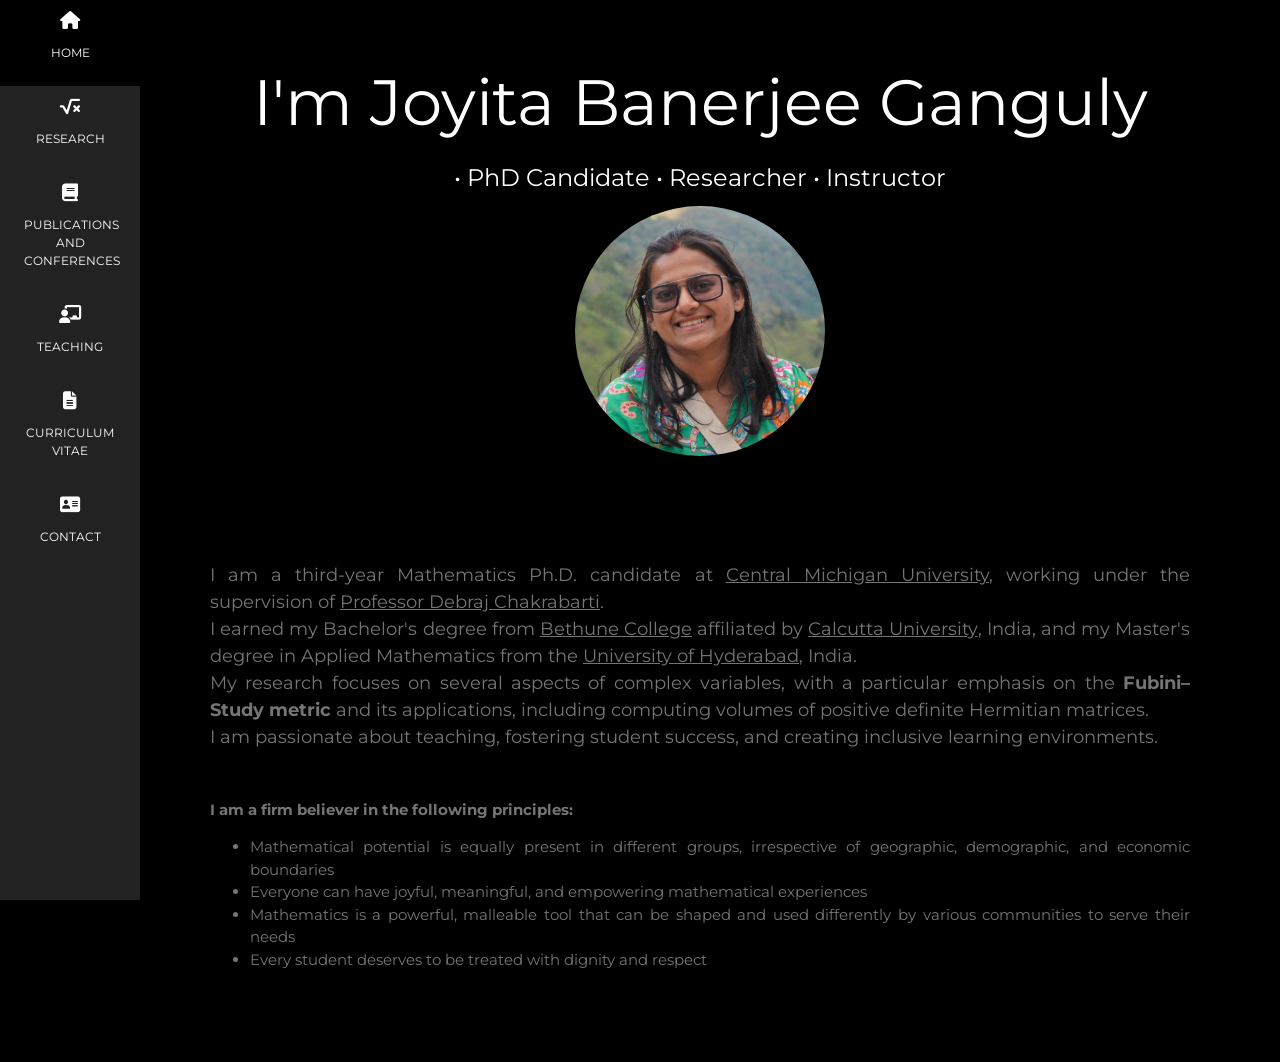
==== index.html @ 59faf3d2 "Add files via upload" ====
<!DOCTYPE html>
<html>
<head>
<title>Joyita Banerjee Ganguly</title>
<meta charset="UTF-8">
<meta name="viewport" content="width=device-width, initial-scale=1">
<link rel="stylesheet" href="https://www.w3schools.com/w3css/4/w3.css">
<link rel="stylesheet" href="https://fonts.googleapis.com/css?family=Montserrat">
<link rel="stylesheet" href="https://cdnjs.cloudflare.com/ajax/libs/font-awesome/4.7.0/css/font-awesome.min.css">
<link rel="stylesheet" href="https://cdnjs.cloudflare.com/ajax/libs/font-awesome/6.5.1/css/all.min.css">
<style>
body, h1,h2,h3,h4,h5,h6 {font-family: "Montserrat", sans-serif}
.w3-row-padding img {margin-bottom: 12px}
/* Set the width of the sidebar to 140px */
.w3-sidebar {width: 140px;background: #222;}
/* Add a left margin to the "page content" that matches the width of the sidebar (120px) */
#main {margin-left: 120px}
/* Remove margins from "page content" on small screens */
@media only screen and (max-width: 600px) {#main {margin-left: 0}}
</style>
</head>
<body class="w3-black">

<!-- Icon Bar (Sidebar - hidden on small screens) -->
<nav class="w3-sidebar w3-bar-block w3-small w3-hide-small w3-center">
  <!-- Avatar image in top left corner -->
  <!--<img src="./Pictures/Picture1.jpeg" style="width:100%" alt="DG">-->
  <a href="index.html" class="w3-bar-item w3-button w3-padding-large w3-black w3-hover-black w3-center">
    <i class="fa fa-home w3-large"></i>
    <p>HOME</p>
  </a>
  <a href="research.html" class="w3-bar-item w3-button w3-padding-large w3-hover-black w3-center">
    <i class="fa-solid fa-square-root-variable w3-large"></i>
    <p>RESEARCH</p>
  </a>
  <a href="publications.html" class="w3-bar-item w3-button w3-padding-large w3-hover-black w3-center">
    <i class="fa-solid fa-book w3-large"></i>
    <p>PUBLICATIONS AND CONFERENCES</p>
  </a>
  <a href="teaching.html" class="w3-bar-item w3-button w3-padding-large w3-hover-black">
    <i class="fas fa-chalkboard-teacher w3-large"></i>
    <p>TEACHING</p>
  </a>
  <a href="CV\dummy_cv.docx" class="w3-bar-item w3-button w3-padding-large w3-hover-black">
    <i class="fa-solid fa-file-alt w3-large"></i>
    <p>CURRICULUM<br>VITAE</p>
  </a>
  <a href="contact.html"
   class="w3-bar-item w3-button w3-padding-large w3-hover-black">
    <i class="fa fa-address-card w3-large"></i>
    <p>CONTACT</p>
  </a>
</nav>

<!-- Navbar on small screens (Hidden on medium and large screens) -->
<div class="w3-top w3-hide-large w3-hide-medium">
  <div class="w3-bar w3-black w3-center">

    <a href="index.html" class="w3-bar-item w3-button w3-block">HOME</a>
    <a href="research.html" class="w3-bar-item w3-button w3-block">RESEARCH</a>
    <a href="publications.html" class="w3-bar-item w3-button w3-block">
      PUBLICATIONS AND CONFERENCES
    </a>
    <a href="teaching.html" class="w3-bar-item w3-button w3-block">TEACHING</a>
    <a href="CV/dummy_cv.docx" class="w3-bar-item w3-button w3-block">
      CURRICULUM VITAE
    </a>
    <a href="contact.html" class="w3-bar-item w3-button w3-block">
      CONTACT
    </a>

  </div>
</div>

<!-- Page Content -->
<div class="w3-padding-large" id="main">
  <!-- Header/Home -->
  <header class="w3-container w3-padding-32 w3-center w3-black" id="home">
    <h1 class="w3-jumbo"><span class="w3-hide-small">I'm</span> Joyita Banerjee Ganguly</h1>
    <h3>• PhD Candidate • Researcher • Instructor</h3>
    <img src="Pictures\JoyitaBanerjeeGanguly.JPG"
                 alt="Joyita Banerjee Ganguly"
                 style="width:250px; height:250px; border-radius:50%; object-fit:cover;">
  </header>
  <!-- About Section -->
  <div class="w3-content w3-justify w3-text-grey w3-padding-64" id="about">
    <!-- <h2 class="w3-text-light-grey">Joyita Banerjee Ganguly</h2>
    <hr style="width:200px" class="w3-opacity"> -->
    <h5>I am a third-year Mathematics Ph.D. candidate at <a href="https://www.cmich.edu/academics/colleges/college-science-engineering/departments-schools/mathematics">Central Michigan University</a>, working under the supervision of <a href="https://people.se.cmich.edu/chakr2d/">Professor Debraj Chakrabarti</a>.<br>
    I earned my Bachelor's degree from <a href="https://www.bethunecollege.ac.in/">Bethune College</a> affiliated by <a href="https://www.caluniv.ac.in/">Calcutta University</a>, India, and my Master's degree in Applied Mathematics from the <a href="https://mathandstat.uohyd.ac.in/">University of Hyderabad</a>, India.<br>
    My research focuses on several aspects of complex variables, with a particular emphasis on the <strong>Fubini–Study metric</strong> and its applications, including 
    computing volumes of positive definite Hermitian matrices.<br>
    I am passionate about teaching, fostering student success, and creating inclusive learning environments.</H5>
      <br>
    <p><strong>I am a firm believer in the following principles:</strong>
      <ul>
        <li>Mathematical potential is equally present in different groups, irrespective of geographic, demographic, and economic boundaries</li>
        <li>Everyone can have joyful, meaningful, and empowering mathematical experiences</li>
        <li>Mathematics is a powerful, malleable tool that can be shaped and used differently by various communities to serve their needs</li>
        <li>Every student deserves to be treated with dignity and respect</li>
      </ul>
    </p>
  </div>
</div>

</body>
</html>
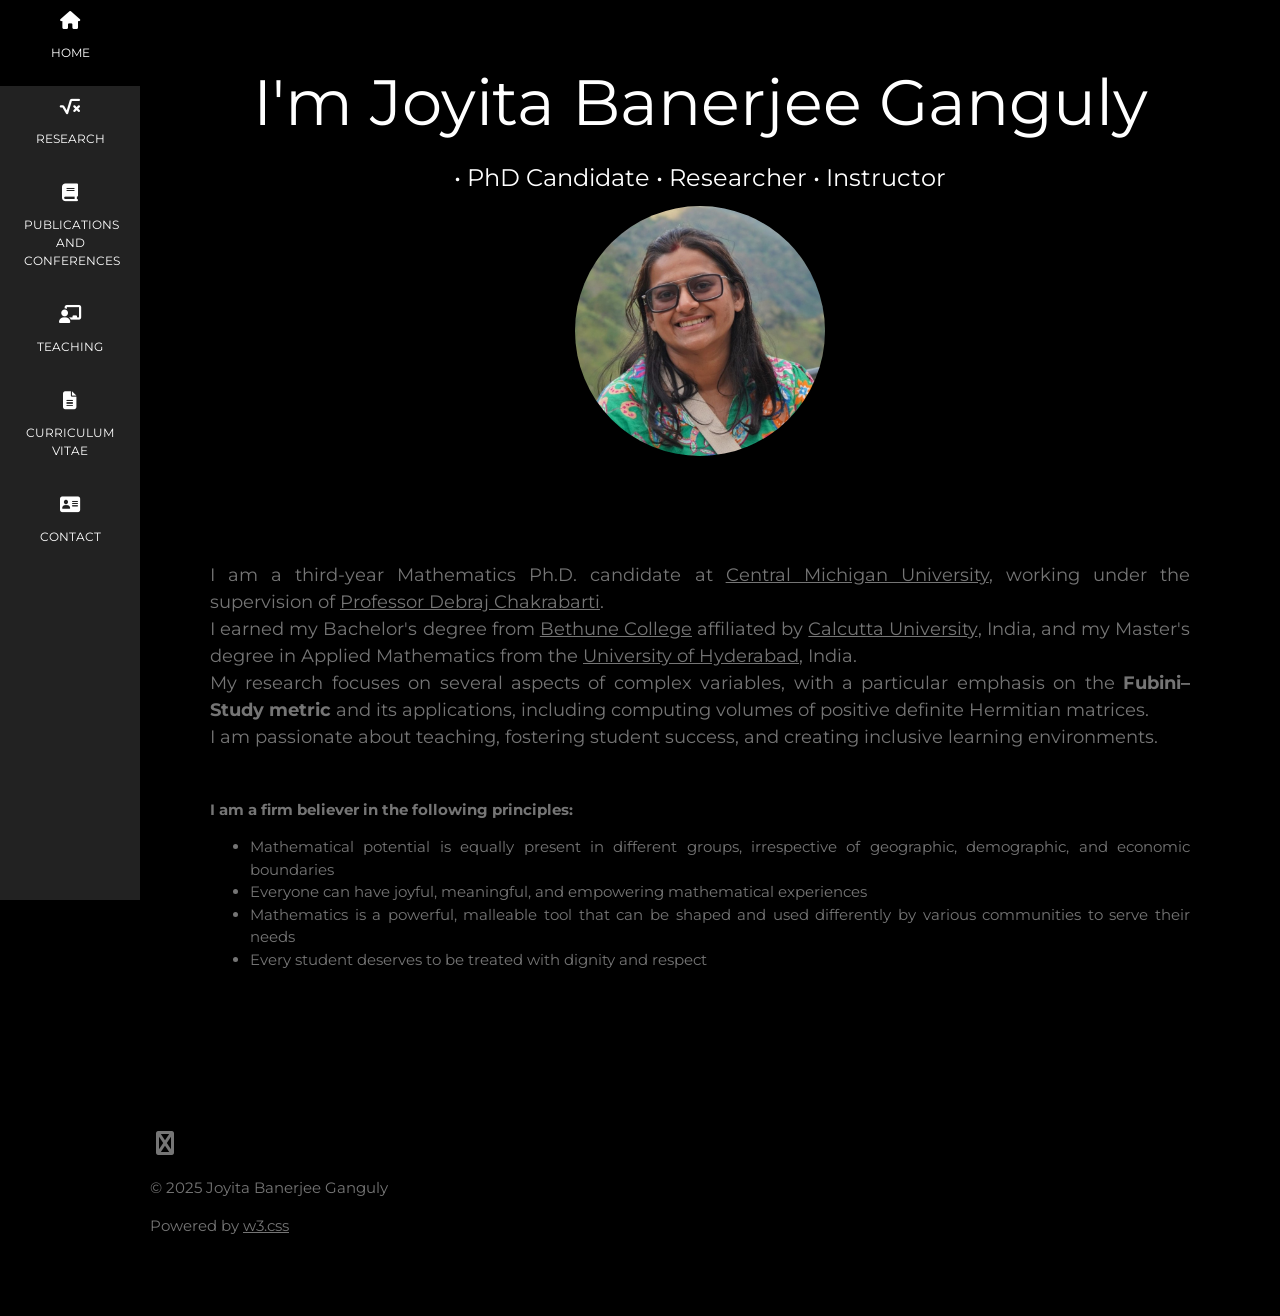
==== commit fad218d5: "Update index.html" ====
--- a/index.html
+++ b/index.html
@@ -102,7 +102,14 @@
     </p>
   </div>
 </div>
-
+    <!-- Footer -->
+  <footer class="w3-content w3-padding-64 w3-text-grey w3-xlarge">
+    <a href="https://www.facebook.com/DEBABRATATABLA1" target="_blank"><i class="fa fa-facebook-official w3-hover-opacity"></i></a>
+    <i class="fa fa-linkedin w3-hover-opacity"></i>
+    <p class="w3-medium">© 2025 Joyita Banerjee Ganguly</i></p>
+    <p class="w3-medium">Powered by <a href="https://www.w3schools.com/w3css/default.asp" target="_blank" class="w3-hover-text-green">w3.css</a></p>
+  <!-- End footer -->
+  </footer>
 </body>
 </html>
 
@@ -111,3 +118,4 @@
 
 
 
+
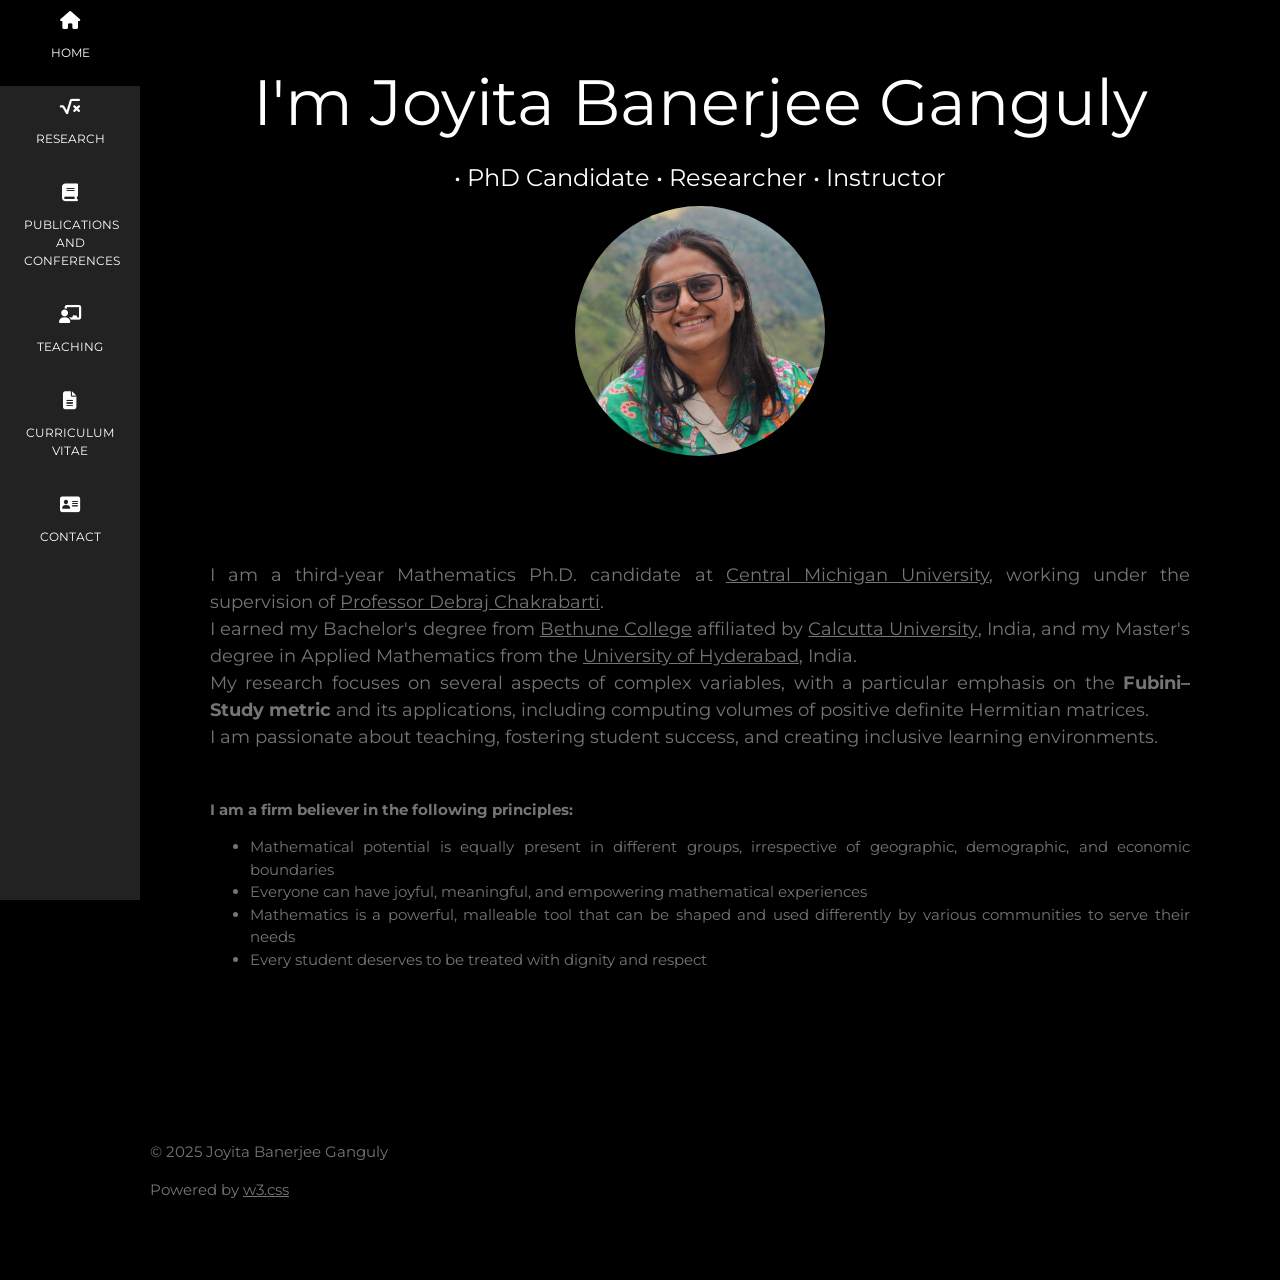
==== commit 0afb5faa: "Update index.html" ====
--- a/index.html
+++ b/index.html
@@ -104,8 +104,6 @@
 </div>
     <!-- Footer -->
   <footer class="w3-content w3-padding-64 w3-text-grey w3-xlarge">
-    <a href="https://www.facebook.com/DEBABRATATABLA1" target="_blank"><i class="fa fa-facebook-official w3-hover-opacity"></i></a>
-    <i class="fa fa-linkedin w3-hover-opacity"></i>
     <p class="w3-medium">© 2025 Joyita Banerjee Ganguly</i></p>
     <p class="w3-medium">Powered by <a href="https://www.w3schools.com/w3css/default.asp" target="_blank" class="w3-hover-text-green">w3.css</a></p>
   <!-- End footer -->
@@ -119,3 +117,4 @@
 
 
 
+
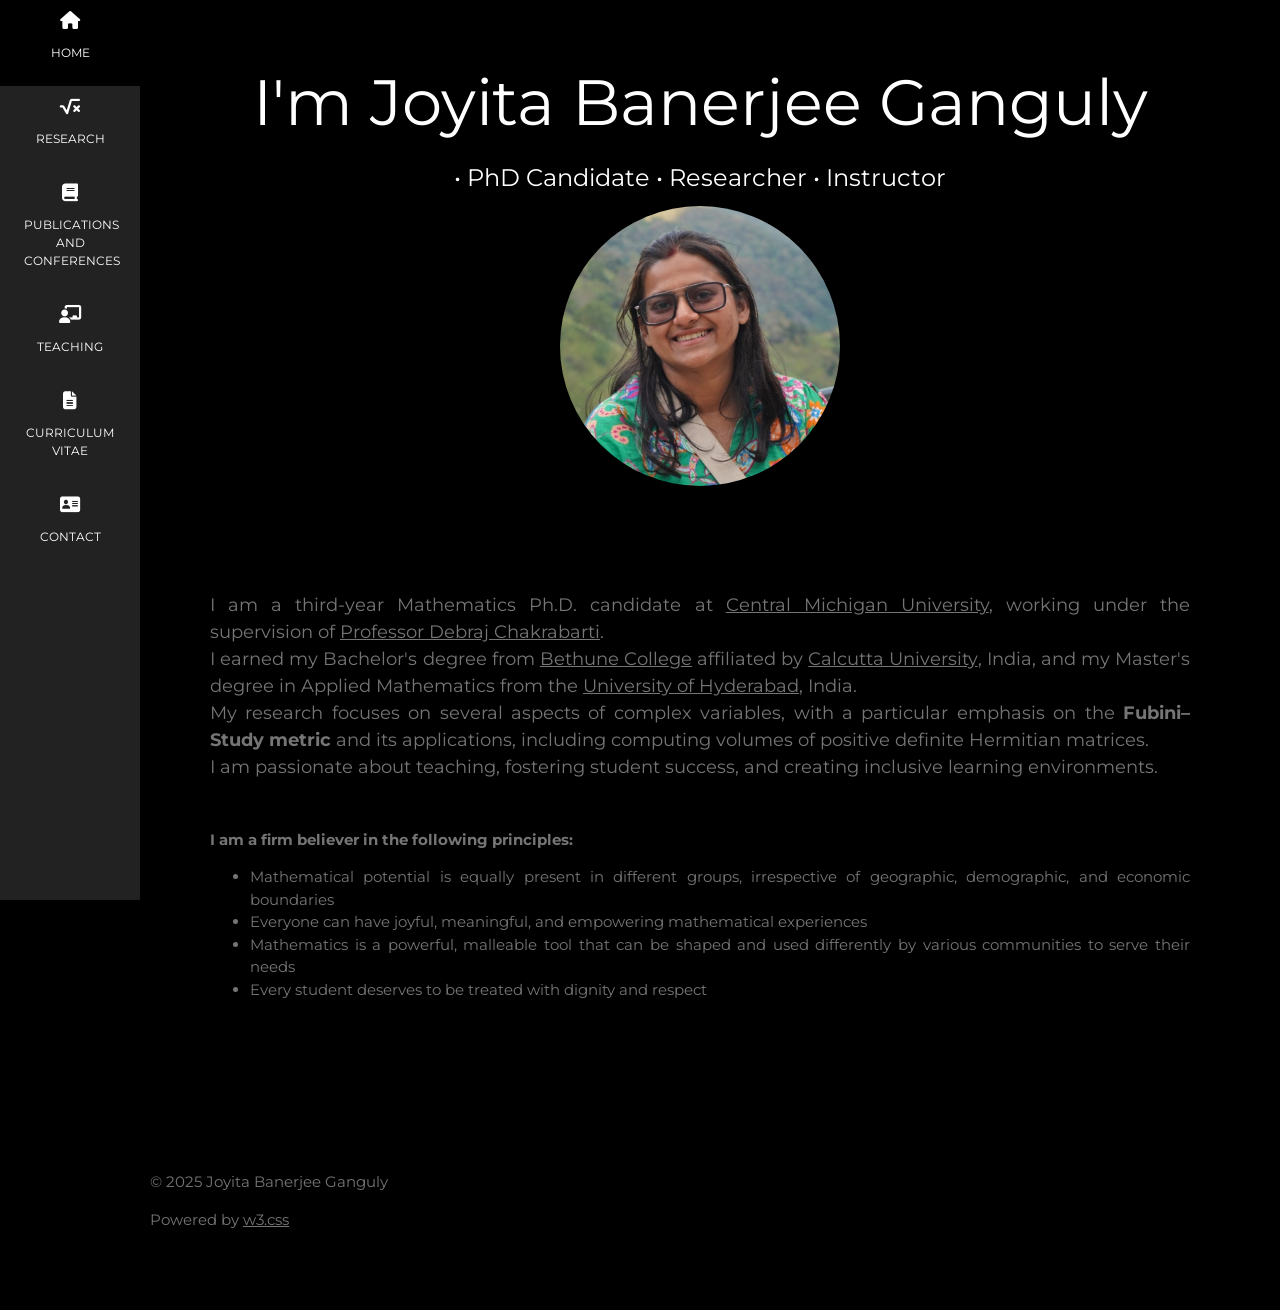
==== commit 4a04e762: "Update index.html" ====
--- a/index.html
+++ b/index.html
@@ -41,7 +41,7 @@
     <i class="fas fa-chalkboard-teacher w3-large"></i>
     <p>TEACHING</p>
   </a>
-  <a href="CV\dummy_cv.docx" class="w3-bar-item w3-button w3-padding-large w3-hover-black">
+  <a href="cv.html" class="w3-bar-item w3-button w3-padding-large w3-hover-black">
     <i class="fa-solid fa-file-alt w3-large"></i>
     <p>CURRICULUM<br>VITAE</p>
   </a>
@@ -62,7 +62,7 @@
       PUBLICATIONS AND CONFERENCES
     </a>
     <a href="teaching.html" class="w3-bar-item w3-button w3-block">TEACHING</a>
-    <a href="CV/dummy_cv.docx" class="w3-bar-item w3-button w3-block">
+    <a href="cv.html" class="w3-bar-item w3-button w3-block">
       CURRICULUM VITAE
     </a>
     <a href="contact.html" class="w3-bar-item w3-button w3-block">
@@ -80,7 +80,7 @@
     <h3>• PhD Candidate • Researcher • Instructor</h3>
     <img src="Pictures\JoyitaBanerjeeGanguly.JPG"
                  alt="Joyita Banerjee Ganguly"
-                 style="width:250px; height:250px; border-radius:50%; object-fit:cover;">
+                 style="width:280px; height:280px; border-radius:50%; object-fit:cover;">
   </header>
   <!-- About Section -->
   <div class="w3-content w3-justify w3-text-grey w3-padding-64" id="about">
@@ -118,3 +118,5 @@
 
 
 
+
+
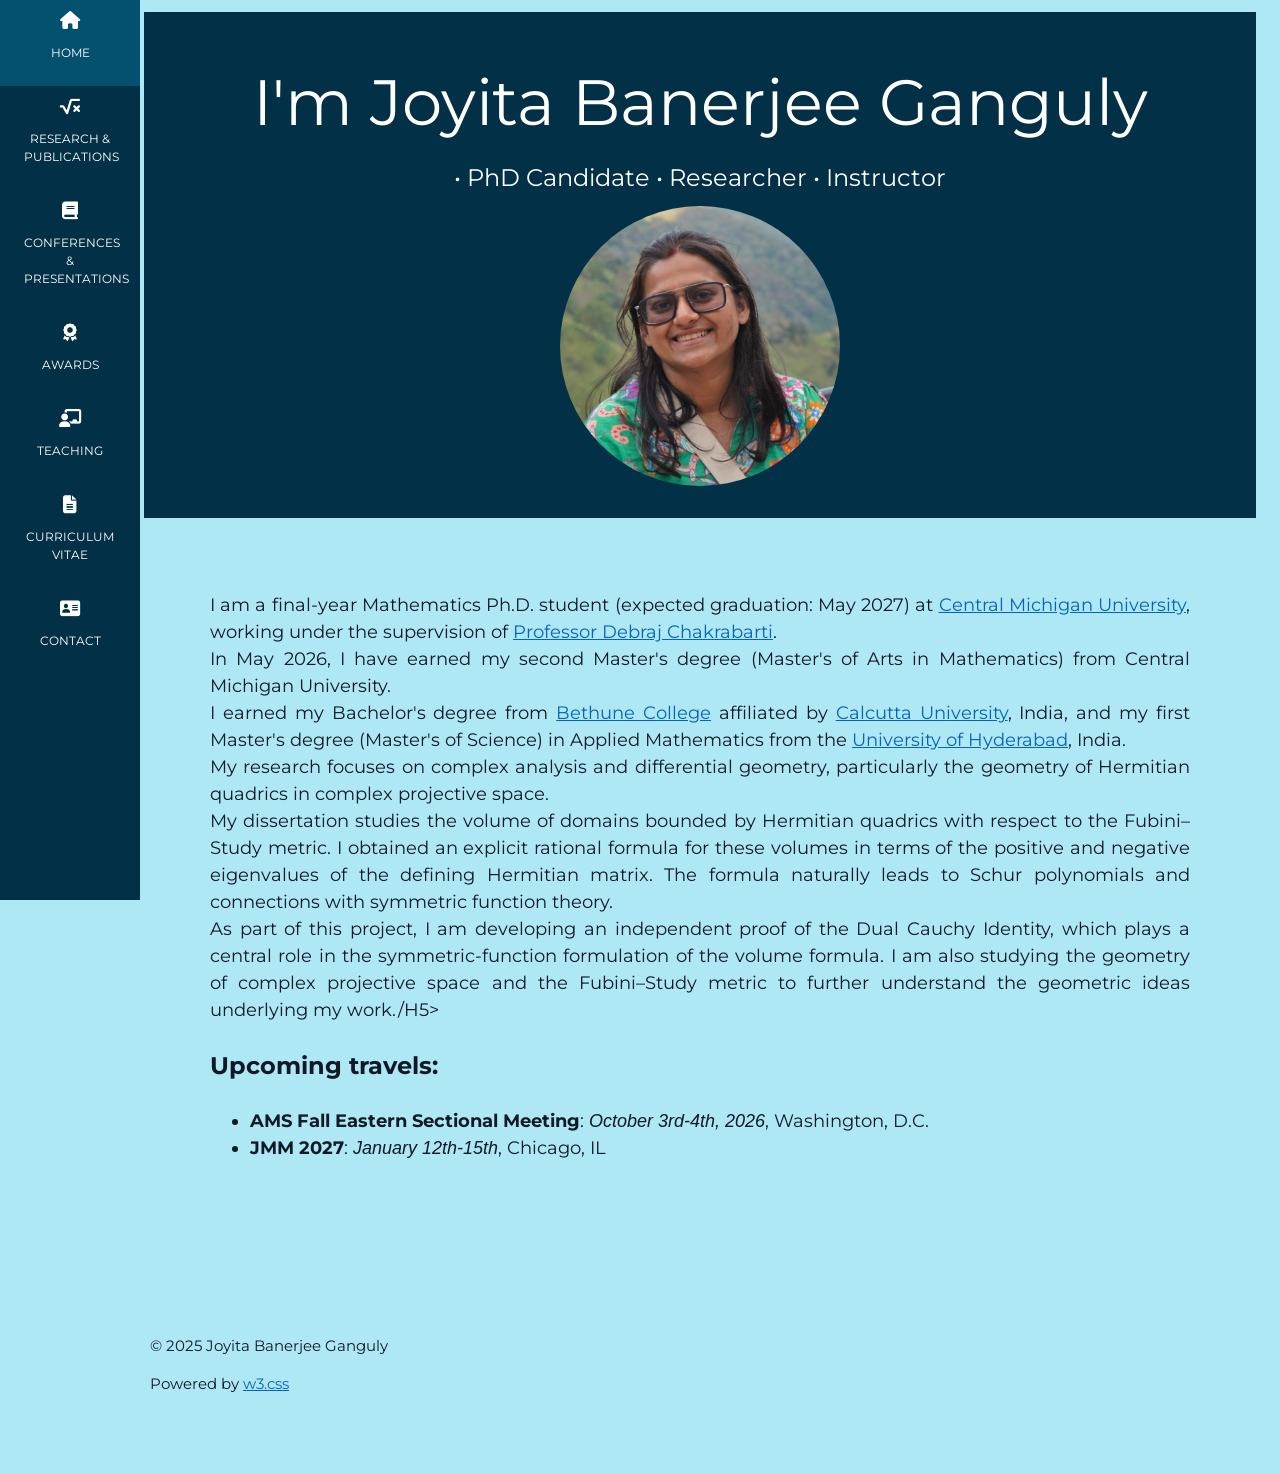
==== commit 1b39070e: "Add files via upload" ====
--- a/index.html
+++ b/index.html
@@ -8,6 +8,7 @@
 <link rel="stylesheet" href="https://fonts.googleapis.com/css?family=Montserrat">
 <link rel="stylesheet" href="https://cdnjs.cloudflare.com/ajax/libs/font-awesome/4.7.0/css/font-awesome.min.css">
 <link rel="stylesheet" href="https://cdnjs.cloudflare.com/ajax/libs/font-awesome/6.5.1/css/all.min.css">
+<link rel="stylesheet" href="css/site-theme.css">
 <style>
 body, h1,h2,h3,h4,h5,h6 {font-family: "Montserrat", sans-serif}
 .w3-row-padding img {margin-bottom: 12px}
@@ -31,12 +32,13 @@
   </a>
   <a href="research.html" class="w3-bar-item w3-button w3-padding-large w3-hover-black w3-center">
     <i class="fa-solid fa-square-root-variable w3-large"></i>
-    <p>RESEARCH</p>
+    <p>RESEARCH &amp; PUBLICATIONS</p>
   </a>
-  <a href="publications.html" class="w3-bar-item w3-button w3-padding-large w3-hover-black w3-center">
+  <a href="conference.html" class="w3-bar-item w3-button w3-padding-large w3-hover-black w3-center">
     <i class="fa-solid fa-book w3-large"></i>
-    <p>PUBLICATIONS AND CONFERENCES</p>
+    <p>CONFERENCES &amp; PRESENTATIONS</p>
   </a>
+  <a href="awards.html" class="w3-bar-item w3-button w3-padding-large w3-hover-black w3-center"><i class="fa-solid fa-award w3-large"></i><p>AWARDS</p></a>
   <a href="teaching.html" class="w3-bar-item w3-button w3-padding-large w3-hover-black">
     <i class="fas fa-chalkboard-teacher w3-large"></i>
     <p>TEACHING</p>
@@ -57,10 +59,11 @@
   <div class="w3-bar w3-black w3-center">
 
     <a href="index.html" class="w3-bar-item w3-button w3-block">HOME</a>
-    <a href="research.html" class="w3-bar-item w3-button w3-block">RESEARCH</a>
-    <a href="publications.html" class="w3-bar-item w3-button w3-block">
-      PUBLICATIONS AND CONFERENCES
+    <a href="research.html" class="w3-bar-item w3-button w3-block">RESEARCH &amp; PUBLICATIONS</a>
+    <a href="conference.html" class="w3-bar-item w3-button w3-block">
+      CONFERENCES &amp; PRESENTATIONS
     </a>
+    <a href="awards.html" class="w3-bar-item w3-button w3-block">AWARDS</a>
     <a href="teaching.html" class="w3-bar-item w3-button w3-block">TEACHING</a>
     <a href="cv.html" class="w3-bar-item w3-button w3-block">
       CURRICULUM VITAE
@@ -86,20 +89,18 @@
   <div class="w3-content w3-justify w3-text-grey w3-padding-64" id="about">
     <!-- <h2 class="w3-text-light-grey">Joyita Banerjee Ganguly</h2>
     <hr style="width:200px" class="w3-opacity"> -->
-    <h5>I am a third-year Mathematics Ph.D. candidate at <a href="https://www.cmich.edu/academics/colleges/college-science-engineering/departments-schools/mathematics">Central Michigan University</a>, working under the supervision of <a href="https://people.se.cmich.edu/chakr2d/">Professor Debraj Chakrabarti</a>.<br>
-    I earned my Bachelor's degree from <a href="https://www.bethunecollege.ac.in/">Bethune College</a> affiliated by <a href="https://www.caluniv.ac.in/">Calcutta University</a>, India, and my Master's degree in Applied Mathematics from the <a href="https://mathandstat.uohyd.ac.in/">University of Hyderabad</a>, India.<br>
-    My research focuses on several aspects of complex variables, with a particular emphasis on the <strong>Fubini–Study metric</strong> and its applications, including 
-    computing volumes of positive definite Hermitian matrices.<br>
-    I am passionate about teaching, fostering student success, and creating inclusive learning environments.</H5>
+    <h5>I am a final-year Mathematics Ph.D. student (expected graduation: May 2027) at <a href="https://www.cmich.edu/academics/colleges/college-science-engineering/departments-schools/mathematics">Central Michigan University</a>, working under the supervision of <a href="https://people.se.cmich.edu/chakr2d/">Professor Debraj Chakrabarti</a>.<br>
+	In May 2026, I have earned my second Master's degree (Master's of Arts in Mathematics) from Central Michigan University. <br>
+	I earned my Bachelor's degree from <a href="https://www.bethunecollege.ac.in/">Bethune College</a> affiliated by <a href="https://www.caluniv.ac.in/">Calcutta University</a>, India, and my first Master's degree (Master's of Science) in Applied Mathematics from the <a href="https://mathandstat.uohyd.ac.in/">University of Hyderabad</a>, India.<br>
+    My research focuses on complex analysis and differential geometry, particularly the geometry of Hermitian quadrics in complex projective space.<br>
+	My dissertation studies the volume of domains bounded by Hermitian quadrics with respect to the Fubini–Study metric. I obtained an explicit rational formula for these volumes in terms of the positive and negative eigenvalues of the defining Hermitian matrix. The formula naturally leads to Schur polynomials and connections with symmetric function theory.<br>
+	As part of this project, I am developing an independent proof of the Dual Cauchy Identity, which plays a central role in the symmetric-function formulation of the volume formula. I am also studying the geometry of complex projective space and the Fubini–Study metric to further understand the geometric ideas underlying my work./H5>
       <br>
-    <p><strong>I am a firm believer in the following principles:</strong>
-      <ul>
-        <li>Mathematical potential is equally present in different groups, irrespective of geographic, demographic, and economic boundaries</li>
-        <li>Everyone can have joyful, meaningful, and empowering mathematical experiences</li>
-        <li>Mathematics is a powerful, malleable tool that can be shaped and used differently by various communities to serve their needs</li>
-        <li>Every student deserves to be treated with dignity and respect</li>
-      </ul>
-    </p>
+    <p style="font-size:24px;"><strong>Upcoming travels:</strong></p>
+    <ul>
+      <li><strong>AMS Fall Eastern Sectional Meeting</strong>: <em>October 3rd-4th, 2026</em>, Washington, D.C.</li>
+      <li><strong>JMM 2027</strong>: <em>January 12th-15th</em>, Chicago, IL</li>
+    </ul>
   </div>
 </div>
     <!-- Footer -->
--- a/css/site-theme.css
+++ b/css/site-theme.css
@@ -0,0 +1,119 @@
+:root {
+  --site-sky: #ade8f4;
+  --site-ink: #111827;
+  --site-deep: #023047;
+  --site-blue: #0563c1;
+  --site-surface: #e8f8fb;
+}
+
+html,
+body {
+  background: var(--site-sky) !important;
+  color: var(--site-ink) !important;
+}
+
+body,
+body.w3-black,
+body.w3-light-grey {
+  background: var(--site-sky) !important;
+  color: var(--site-ink) !important;
+}
+
+.w3-sidebar,
+.w3-bar.w3-black,
+.w3-black,
+header.w3-black {
+  background: var(--site-deep) !important;
+  color: #fff !important;
+}
+
+.w3-sidebar .w3-button,
+.w3-bar .w3-button {
+  color: #fff !important;
+}
+
+.w3-sidebar .w3-button:hover,
+.w3-sidebar .w3-button.w3-black,
+.w3-bar .w3-button:hover {
+  background: #03506f !important;
+}
+
+.w3-text-white,
+.w3-text-grey,
+.w3-text-light-grey {
+  color: var(--site-ink) !important;
+}
+
+header .w3-text-white,
+.w3-sidebar .w3-text-white,
+.w3-bar .w3-text-white {
+  color: #fff !important;
+}
+
+a,
+a.w3-text-white,
+a.w3-hover-text-green,
+.w3-text-teal,
+.w3-hover-text-green {
+  color: var(--site-blue) !important;
+}
+
+.w3-sidebar a,
+.w3-bar a {
+  color: #fff !important;
+}
+
+.w3-button.w3-white,
+.w3-button.w3-blue,
+.w3-button.w3-teal {
+  background: var(--site-deep) !important;
+  color: #fff !important;
+}
+
+.w3-table-all {
+  background: var(--site-surface) !important;
+  color: var(--site-ink) !important;
+}
+
+.w3-white,
+.w3-card,
+.w3-card-4 {
+  background: var(--site-surface) !important;
+  color: var(--site-ink) !important;
+}
+
+.w3-table-all thead,
+.w3-table-all .w3-black,
+.w3-table-all .w3-blue {
+  background: var(--site-deep) !important;
+  color: #fff !important;
+}
+
+.w3-content,
+.w3-container,
+.w3-row {
+  color: var(--site-ink);
+}
+
+.site-profile-header {
+  display: flex !important;
+  align-items: center !important;
+  justify-content: center !important;
+  gap: 20px !important;
+  width: 100%;
+  min-height: 120px;
+  box-sizing: border-box;
+}
+
+.site-profile-header img {
+  flex: 0 0 120px;
+  width: 120px !important;
+  height: 120px !important;
+  margin: 0 !important;
+}
+
+.site-profile-header h1 {
+  flex: 0 1 auto;
+  margin: 0 !important;
+  line-height: 1.2;
+}
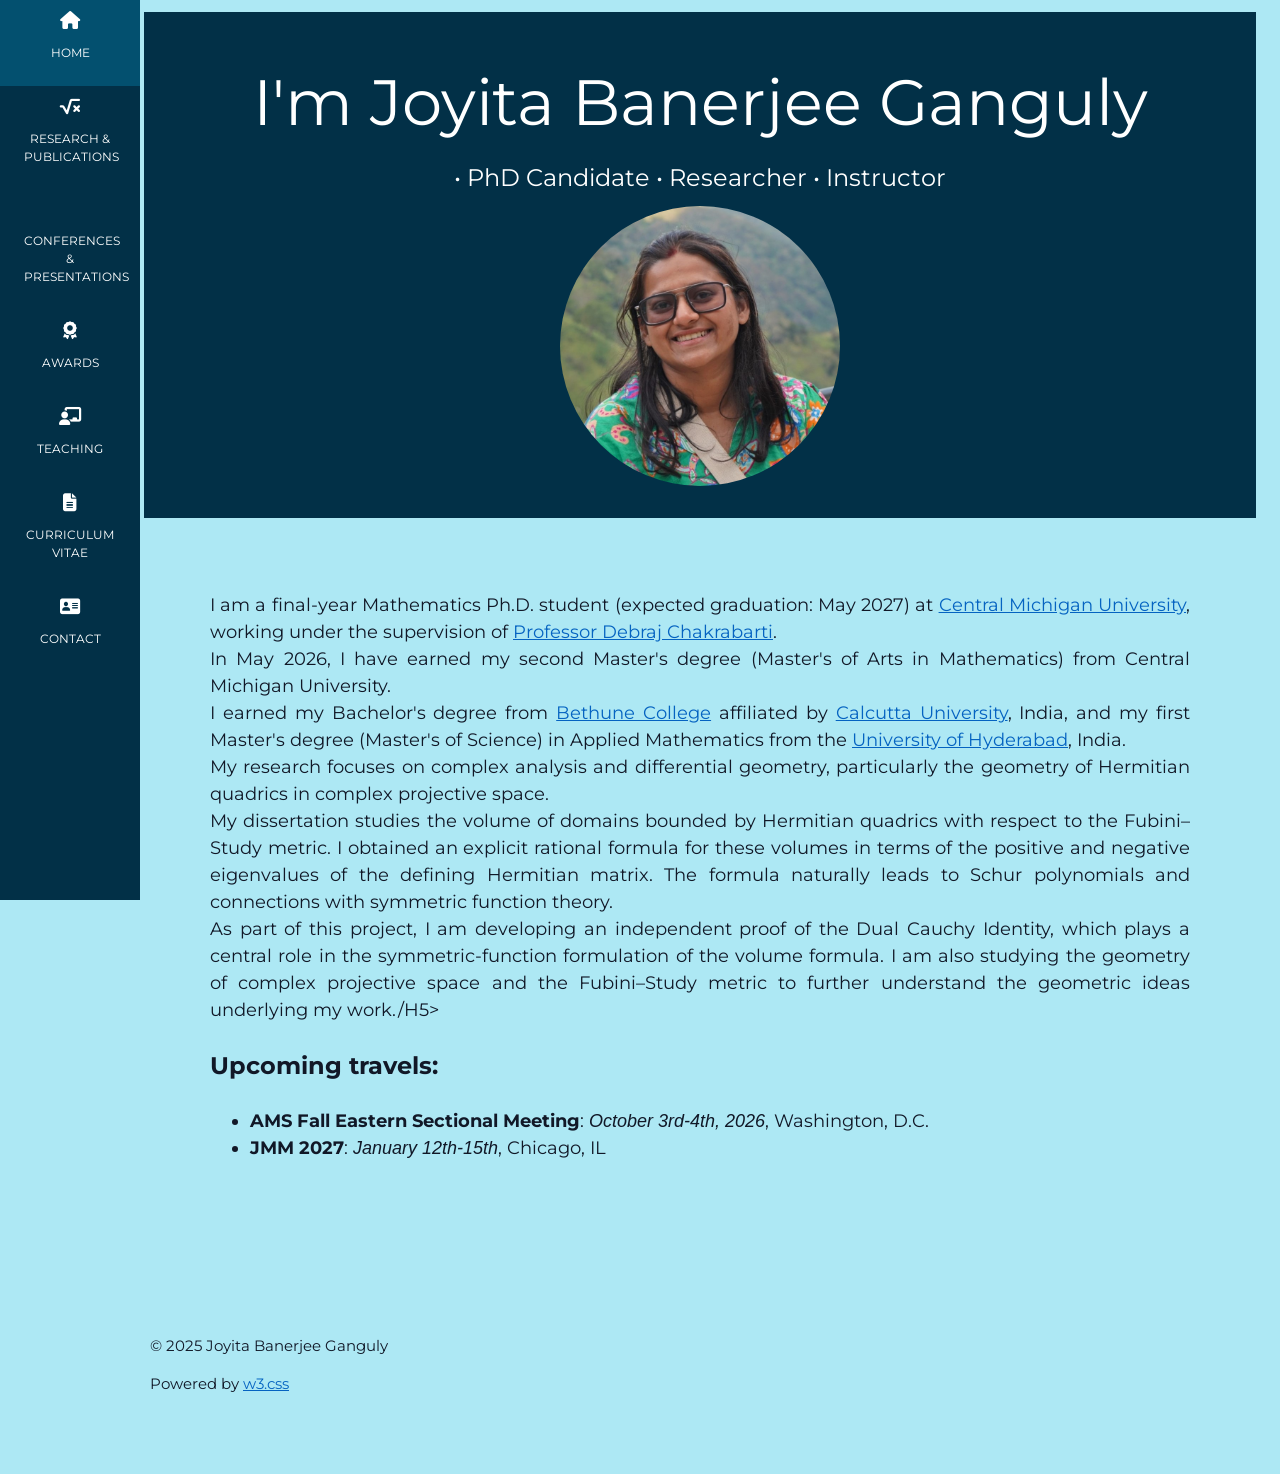
==== commit e812bdce: "Update index.html" ====
--- a/index.html
+++ b/index.html
@@ -35,7 +35,7 @@
     <p>RESEARCH &amp; PUBLICATIONS</p>
   </a>
   <a href="conference.html" class="w3-bar-item w3-button w3-padding-large w3-hover-black w3-center">
-    <i class="fa-solid fa-book w3-large"></i>
+    <i class="fa-solid fa-presentation-screen w3-large"></i>
     <p>CONFERENCES &amp; PRESENTATIONS</p>
   </a>
   <a href="awards.html" class="w3-bar-item w3-button w3-padding-large w3-hover-black w3-center"><i class="fa-solid fa-award w3-large"></i><p>AWARDS</p></a>
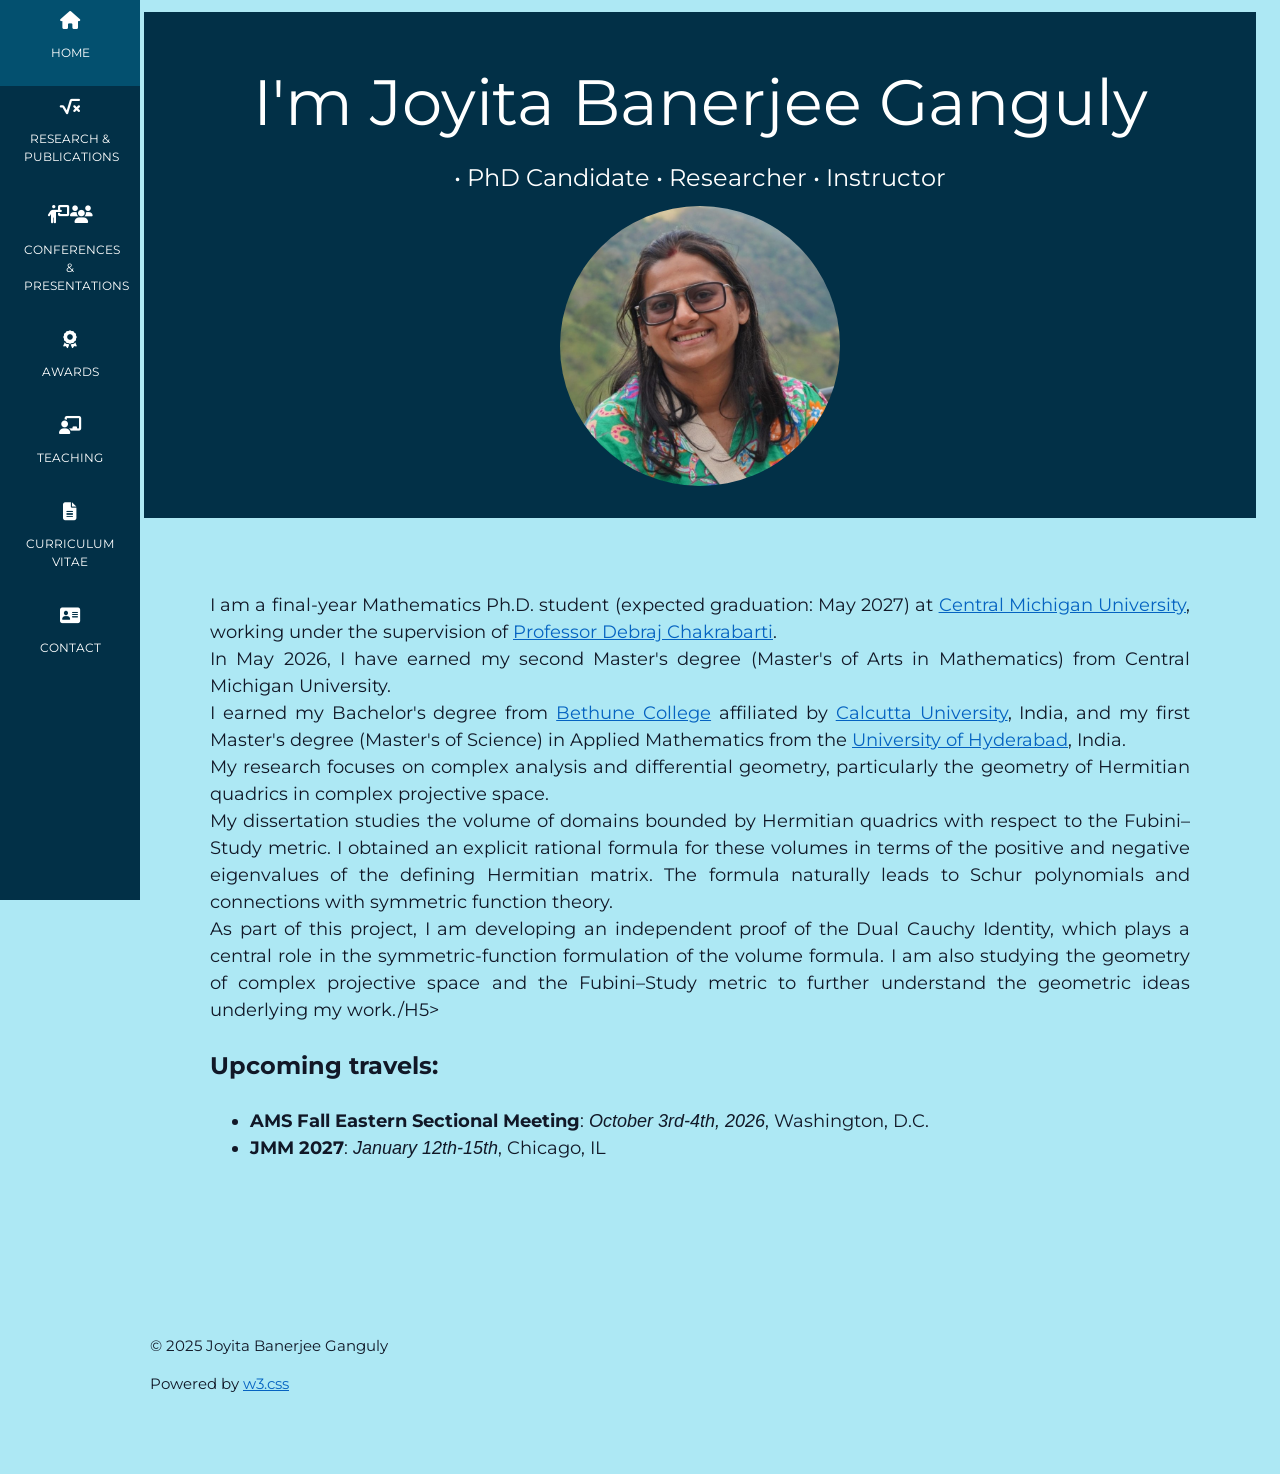
==== commit 8cbf4c9f: "Add files via upload" ====
--- a/index.html
+++ b/index.html
@@ -35,7 +35,7 @@
     <p>RESEARCH &amp; PUBLICATIONS</p>
   </a>
   <a href="conference.html" class="w3-bar-item w3-button w3-padding-large w3-hover-black w3-center">
-    <i class="fa-solid fa-presentation-screen w3-large"></i>
+    <span class="conference-nav-pair w3-large" aria-hidden="true"><i class="fa-solid fa-person-chalkboard"></i><i class="fa-solid fa-users"></i></span>
     <p>CONFERENCES &amp; PRESENTATIONS</p>
   </a>
   <a href="awards.html" class="w3-bar-item w3-button w3-padding-large w3-hover-black w3-center"><i class="fa-solid fa-award w3-large"></i><p>AWARDS</p></a>
